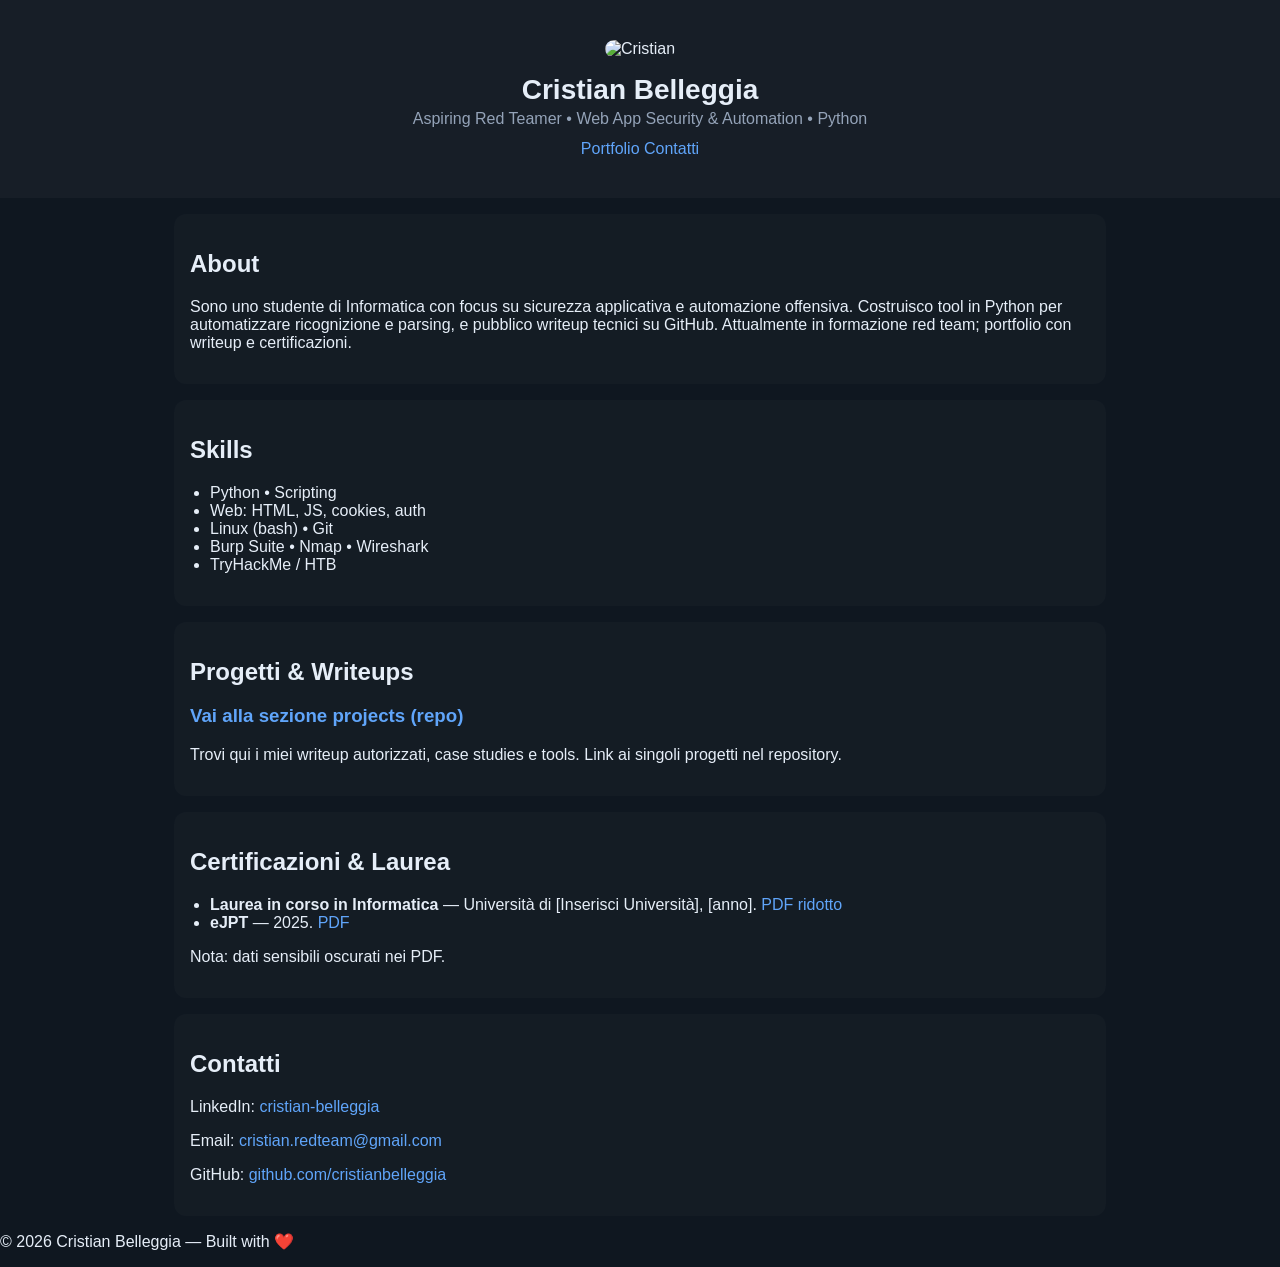
==== docs/index.html @ 4154779d "Sposto sito in docs per GitHub Pages" ====
<!doctype html>
<html lang="it">
<head>
  <meta charset="utf-8" />
  <meta name="viewport" content="width=device-width,initial-scale=1" />
  <title>Cristian Belleggia — Red Team Portfolio</title>
  <link rel="stylesheet" href="assets/css/styles.css">
  <meta name="description" content="Cristian Belleggia — red team in training. Portfolio: writeups, certificazioni e strumenti." />
</head>
<body>
  <header class="hero">
    <img src="assets/images/profile.png" alt="Cristian" class="avatar">
    <h1>Cristian Belleggia</h1>
    <p class="subtitle">Aspiring Red Teamer • Web App Security & Automation • Python</p>
    <a class="cta" href="#projects">Portfolio</a>
    <a class="cta ghost" href="#contact">Contatti</a>
  </header>

  <main class="container">
    <section id="about" class="card">
      <h2>About</h2>
      <p>Sono uno studente di Informatica con focus su sicurezza applicativa e automazione offensiva. Costruisco tool in Python per automatizzare ricognizione e parsing, e pubblico writeup tecnici su GitHub. Attualmente in formazione red team; portfolio con writeup e certificazioni.</p>
    </section>

    <section id="skills" class="card">
      <h2>Skills</h2>
      <ul class="skills-grid">
        <li>Python • Scripting</li>
        <li>Web: HTML, JS, cookies, auth</li>
        <li>Linux (bash) • Git</li>
        <li>Burp Suite • Nmap • Wireshark</li>
        <li>TryHackMe / HTB</li>
      </ul>
    </section>

    <section id="projects" class="card">
      <h2>Progetti & Writeups</h2>
      <div class="project-list">
        <article class="project">
          <h3><a href="../projects/" target="_blank">Vai alla sezione projects (repo)</a></h3>
          <p>Trovi qui i miei writeup autorizzati, case studies e tools. Link ai singoli progetti nel repository.</p>
        </article>
      </div>
    </section>

    <section id="certs" class="card">
      <h2>Certificazioni & Laurea</h2>
      <ul class="cert-list">
        <li><strong>Laurea in corso in Informatica</strong> — Università di [Inserisci Università], [anno]. <a href="assets/certs/Laurea_Informatica_2026.pdf" target="_blank">PDF ridotto</a></li>
        <li><strong>eJPT</strong> — 2025. <a href="assets/certs/eJPT_2025.pdf" target="_blank">PDF</a></li>
        <!-- Aggiungi altri certificati qui -->
      </ul>
      <p class="note">Nota: dati sensibili oscurati nei PDF.</p>
    </section>

    <section id="contact" class="card">
      <h2>Contatti</h2>
      <p>LinkedIn: <a href="https://www.linkedin.com/in/cristian-belleggia-170a20369/" target="_blank">cristian-belleggia</a></p>
      <p>Email: <a href="mailto:cristian.redteam@gmail.com">cristian.redteam@gmail.com</a></p>
      <p>GitHub: <a href="https://github.com/cristianbelleggia" target="_blank">github.com/cristianbelleggia</a></p>
    </section>
  </main>

  <footer class="site-footer">
    <p>© <span id="year"></span> Cristian Belleggia — Built with ❤️</p>
  </footer>

  <script>
    document.getElementById('year').textContent = new Date().getFullYear();
  </script>
</body>
</html>
---- docs/assets/css/styles.css ----
body { font-family: Arial, sans-serif; margin:0; background:#0f1720; color:#e6eef8; }
.hero { text-align:center; padding:40px 20px; background:rgba(255,255,255,0.03); }
.avatar { width:100px; height:100px; border-radius:12px; margin-bottom:10px; }
h1{margin:6px 0 4px;font-size:28px;}
.subtitle{color:#94a3b8;margin:0 0 12px;}
.card { background:rgba(255,255,255,0.02); padding:16px; margin:16px auto; max-width:900px; border-radius:12px; }
ul{padding-left:20px;}
a{color:#60a5fa;text-decoration:none;}
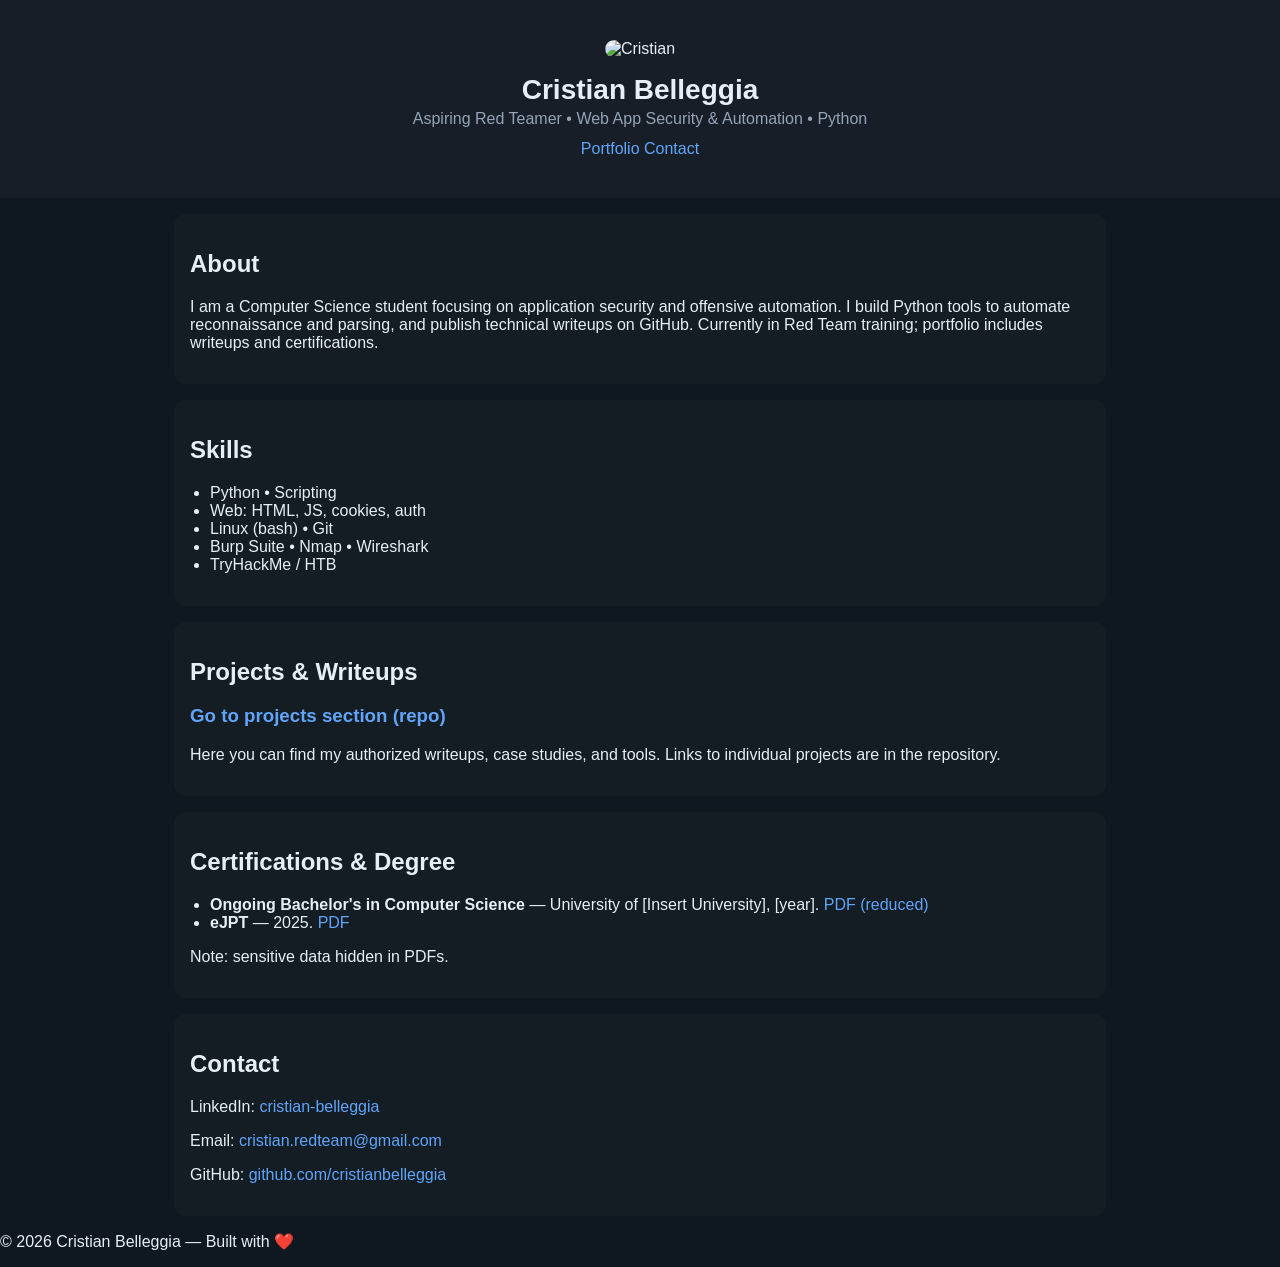
==== commit c02ad420: "Aggiorna link progetti per GitHub Pages" ====
--- a/docs/index.html
+++ b/docs/index.html
@@ -1,11 +1,11 @@
 <!doctype html>
-<html lang="it">
+<html lang="en">
 <head>
   <meta charset="utf-8" />
   <meta name="viewport" content="width=device-width,initial-scale=1" />
   <title>Cristian Belleggia — Red Team Portfolio</title>
   <link rel="stylesheet" href="assets/css/styles.css">
-  <meta name="description" content="Cristian Belleggia — red team in training. Portfolio: writeups, certificazioni e strumenti." />
+  <meta name="description" content="Cristian Belleggia — red team in training. Portfolio: writeups, certifications, and tools." />
 </head>
 <body>
   <header class="hero">
@@ -13,13 +13,13 @@
     <h1>Cristian Belleggia</h1>
     <p class="subtitle">Aspiring Red Teamer • Web App Security & Automation • Python</p>
     <a class="cta" href="#projects">Portfolio</a>
-    <a class="cta ghost" href="#contact">Contatti</a>
+    <a class="cta ghost" href="#contact">Contact</a>
   </header>
 
   <main class="container">
     <section id="about" class="card">
       <h2>About</h2>
-      <p>Sono uno studente di Informatica con focus su sicurezza applicativa e automazione offensiva. Costruisco tool in Python per automatizzare ricognizione e parsing, e pubblico writeup tecnici su GitHub. Attualmente in formazione red team; portfolio con writeup e certificazioni.</p>
+      <p>I am a Computer Science student focusing on application security and offensive automation. I build Python tools to automate reconnaissance and parsing, and publish technical writeups on GitHub. Currently in Red Team training; portfolio includes writeups and certifications.</p>
     </section>
 
     <section id="skills" class="card">
@@ -34,27 +34,27 @@
     </section>
 
     <section id="projects" class="card">
-      <h2>Progetti & Writeups</h2>
+      <h2>Projects & Writeups</h2>
       <div class="project-list">
         <article class="project">
-          <h3><a href="../projects/" target="_blank">Vai alla sezione projects (repo)</a></h3>
-          <p>Trovi qui i miei writeup autorizzati, case studies e tools. Link ai singoli progetti nel repository.</p>
+          <h3><a href="https://github.com/cristianbelleggia/red-team-portfolio/tree/main/projects" target="_blank">Go to projects section (repo)</a></h3>
+          <p>Here you can find my authorized writeups, case studies, and tools. Links to individual projects are in the repository.</p>
         </article>
       </div>
     </section>
 
     <section id="certs" class="card">
-      <h2>Certificazioni & Laurea</h2>
+      <h2>Certifications & Degree</h2>
       <ul class="cert-list">
-        <li><strong>Laurea in corso in Informatica</strong> — Università di [Inserisci Università], [anno]. <a href="assets/certs/Laurea_Informatica_2026.pdf" target="_blank">PDF ridotto</a></li>
+        <li><strong>Ongoing Bachelor's in Computer Science</strong> — University of [Insert University], [year]. <a href="assets/certs/Laurea_Informatica_2026.pdf" target="_blank">PDF (reduced)</a></li>
         <li><strong>eJPT</strong> — 2025. <a href="assets/certs/eJPT_2025.pdf" target="_blank">PDF</a></li>
-        <!-- Aggiungi altri certificati qui -->
+        <!-- Add more certifications here -->
       </ul>
-      <p class="note">Nota: dati sensibili oscurati nei PDF.</p>
+      <p class="note">Note: sensitive data hidden in PDFs.</p>
     </section>
 
     <section id="contact" class="card">
-      <h2>Contatti</h2>
+      <h2>Contact</h2>
       <p>LinkedIn: <a href="https://www.linkedin.com/in/cristian-belleggia-170a20369/" target="_blank">cristian-belleggia</a></p>
       <p>Email: <a href="mailto:cristian.redteam@gmail.com">cristian.redteam@gmail.com</a></p>
       <p>GitHub: <a href="https://github.com/cristianbelleggia" target="_blank">github.com/cristianbelleggia</a></p>
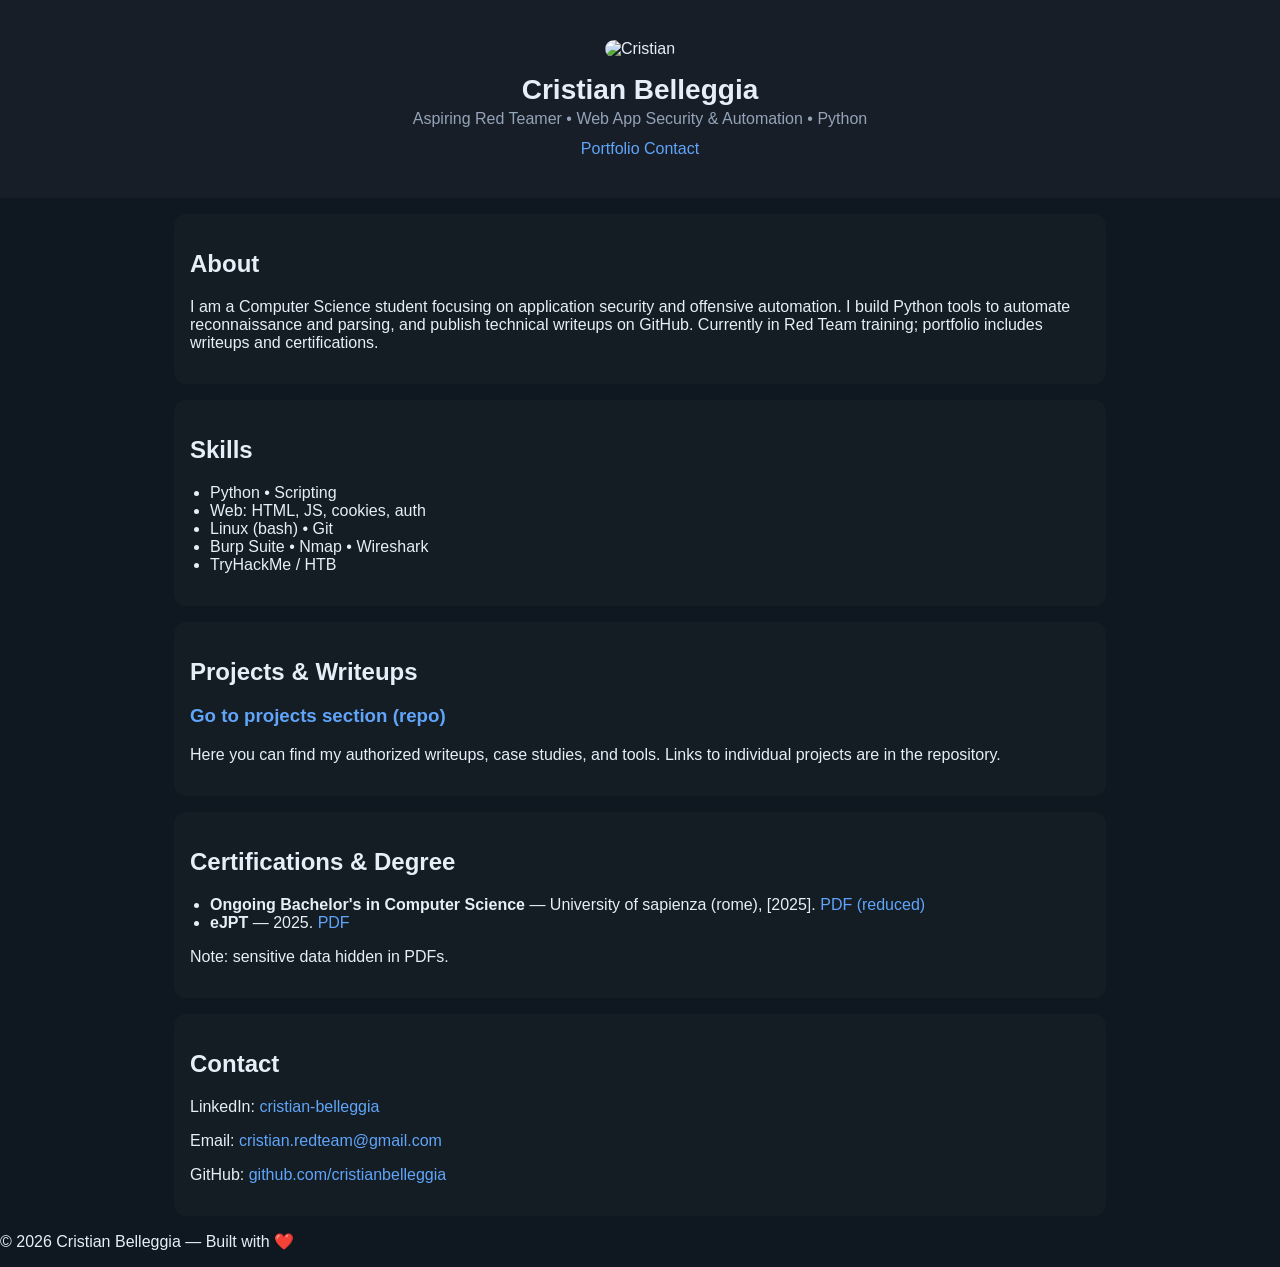
==== commit 4dcdf78c: "Aggiorna link progetti per GitHub Pages" ====
--- a/docs/index.html
+++ b/docs/index.html
@@ -46,7 +46,7 @@
     <section id="certs" class="card">
       <h2>Certifications & Degree</h2>
       <ul class="cert-list">
-        <li><strong>Ongoing Bachelor's in Computer Science</strong> — University of [Insert University], [year]. <a href="assets/certs/Laurea_Informatica_2026.pdf" target="_blank">PDF (reduced)</a></li>
+        <li><strong>Ongoing Bachelor's in Computer Science</strong> — University of sapienza (rome), [2025]. <a href="assets/certs/Laurea_Informatica_2026.pdf" target="_blank">PDF (reduced)</a></li>
         <li><strong>eJPT</strong> — 2025. <a href="assets/certs/eJPT_2025.pdf" target="_blank">PDF</a></li>
         <!-- Add more certifications here -->
       </ul>
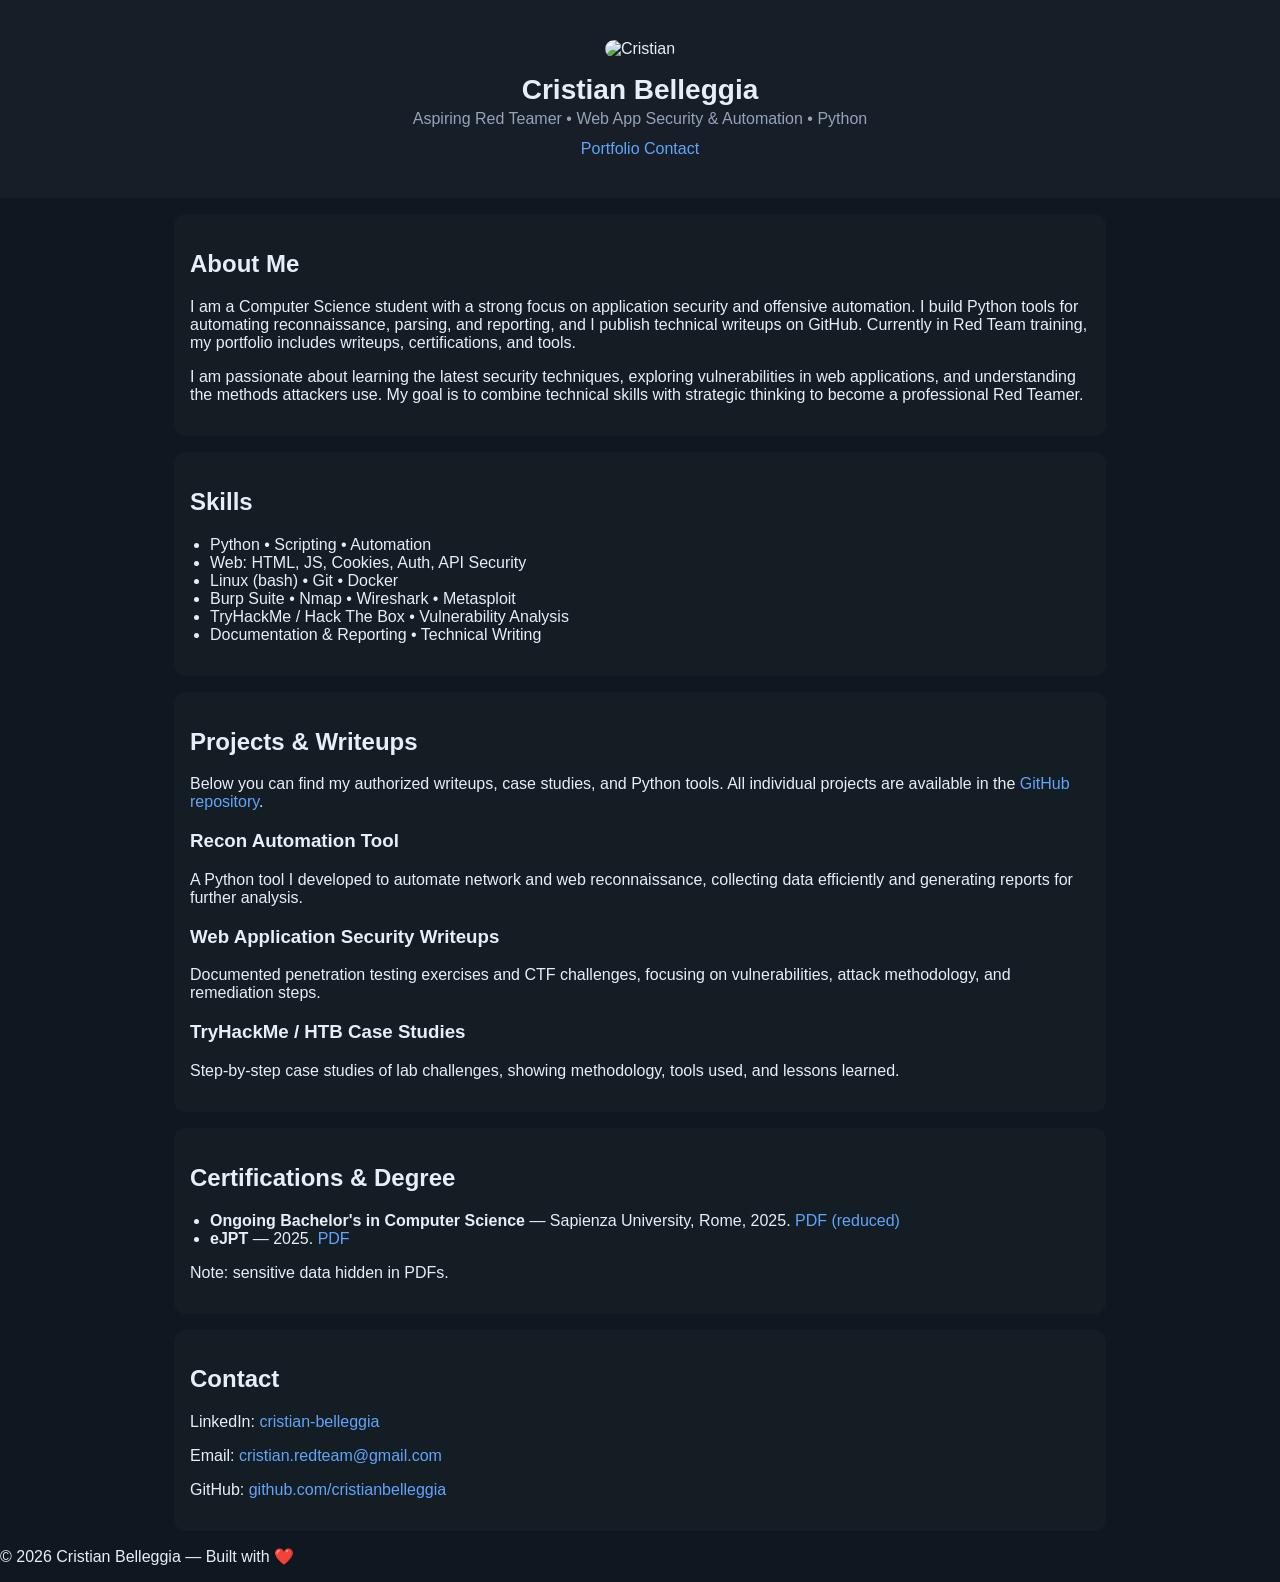
==== commit 76dece6d: "Aggiorna link progetti per GitHub Pages" ====
--- a/docs/index.html
+++ b/docs/index.html
@@ -5,40 +5,54 @@
   <meta name="viewport" content="width=device-width,initial-scale=1" />
   <title>Cristian Belleggia — Red Team Portfolio</title>
   <link rel="stylesheet" href="assets/css/styles.css">
-  <meta name="description" content="Cristian Belleggia — red team in training. Portfolio: writeups, certifications, and tools." />
+  <meta name="description" content="Cristian Belleggia — red team in training. Portfolio: writeups, certifications, tools, and skills." />
 </head>
 <body>
   <header class="hero">
     <img src="assets/images/profile.png" alt="Cristian" class="avatar">
     <h1>Cristian Belleggia</h1>
     <p class="subtitle">Aspiring Red Teamer • Web App Security & Automation • Python</p>
-    <a class="cta" href="#projects">Portfolio</a>
-    <a class="cta ghost" href="#contact">Contact</a>
+    <div class="hero-buttons">
+      <a class="cta" href="#projects">Portfolio</a>
+      <a class="cta ghost" href="#contact">Contact</a>
+    </div>
   </header>
 
   <main class="container">
+
     <section id="about" class="card">
-      <h2>About</h2>
-      <p>I am a Computer Science student focusing on application security and offensive automation. I build Python tools to automate reconnaissance and parsing, and publish technical writeups on GitHub. Currently in Red Team training; portfolio includes writeups and certifications.</p>
+      <h2>About Me</h2>
+      <p>I am a Computer Science student with a strong focus on application security and offensive automation. I build Python tools for automating reconnaissance, parsing, and reporting, and I publish technical writeups on GitHub. Currently in Red Team training, my portfolio includes writeups, certifications, and tools.</p>
+      <p>I am passionate about learning the latest security techniques, exploring vulnerabilities in web applications, and understanding the methods attackers use. My goal is to combine technical skills with strategic thinking to become a professional Red Teamer.</p>
     </section>
 
     <section id="skills" class="card">
       <h2>Skills</h2>
       <ul class="skills-grid">
-        <li>Python • Scripting</li>
-        <li>Web: HTML, JS, cookies, auth</li>
-        <li>Linux (bash) • Git</li>
-        <li>Burp Suite • Nmap • Wireshark</li>
-        <li>TryHackMe / HTB</li>
+        <li>Python • Scripting • Automation</li>
+        <li>Web: HTML, JS, Cookies, Auth, API Security</li>
+        <li>Linux (bash) • Git • Docker</li>
+        <li>Burp Suite • Nmap • Wireshark • Metasploit</li>
+        <li>TryHackMe / Hack The Box • Vulnerability Analysis</li>
+        <li>Documentation & Reporting • Technical Writing</li>
       </ul>
     </section>
 
     <section id="projects" class="card">
       <h2>Projects & Writeups</h2>
+      <p>Below you can find my authorized writeups, case studies, and Python tools. All individual projects are available in the <a href="https://github.com/cristianbelleggia/red-team-portfolio/tree/main/projects" target="_blank">GitHub repository</a>.</p>
       <div class="project-list">
         <article class="project">
-          <h3><a href="https://github.com/cristianbelleggia/red-team-portfolio/tree/main/projects" target="_blank">Go to projects section (repo)</a></h3>
-          <p>Here you can find my authorized writeups, case studies, and tools. Links to individual projects are in the repository.</p>
+          <h3>Recon Automation Tool</h3>
+          <p>A Python tool I developed to automate network and web reconnaissance, collecting data efficiently and generating reports for further analysis.</p>
+        </article>
+        <article class="project">
+          <h3>Web Application Security Writeups</h3>
+          <p>Documented penetration testing exercises and CTF challenges, focusing on vulnerabilities, attack methodology, and remediation steps.</p>
+        </article>
+        <article class="project">
+          <h3>TryHackMe / HTB Case Studies</h3>
+          <p>Step-by-step case studies of lab challenges, showing methodology, tools used, and lessons learned.</p>
         </article>
       </div>
     </section>
@@ -46,7 +60,7 @@
     <section id="certs" class="card">
       <h2>Certifications & Degree</h2>
       <ul class="cert-list">
-        <li><strong>Ongoing Bachelor's in Computer Science</strong> — University of sapienza (rome), [2025]. <a href="assets/certs/Laurea_Informatica_2026.pdf" target="_blank">PDF (reduced)</a></li>
+        <li><strong>Ongoing Bachelor's in Computer Science</strong> — Sapienza University, Rome, 2025. <a href="assets/certs/Laurea_Informatica_2026.pdf" target="_blank">PDF (reduced)</a></li>
         <li><strong>eJPT</strong> — 2025. <a href="assets/certs/eJPT_2025.pdf" target="_blank">PDF</a></li>
         <!-- Add more certifications here -->
       </ul>
@@ -59,6 +73,7 @@
       <p>Email: <a href="mailto:cristian.redteam@gmail.com">cristian.redteam@gmail.com</a></p>
       <p>GitHub: <a href="https://github.com/cristianbelleggia" target="_blank">github.com/cristianbelleggia</a></p>
     </section>
+
   </main>
 
   <footer class="site-footer">
